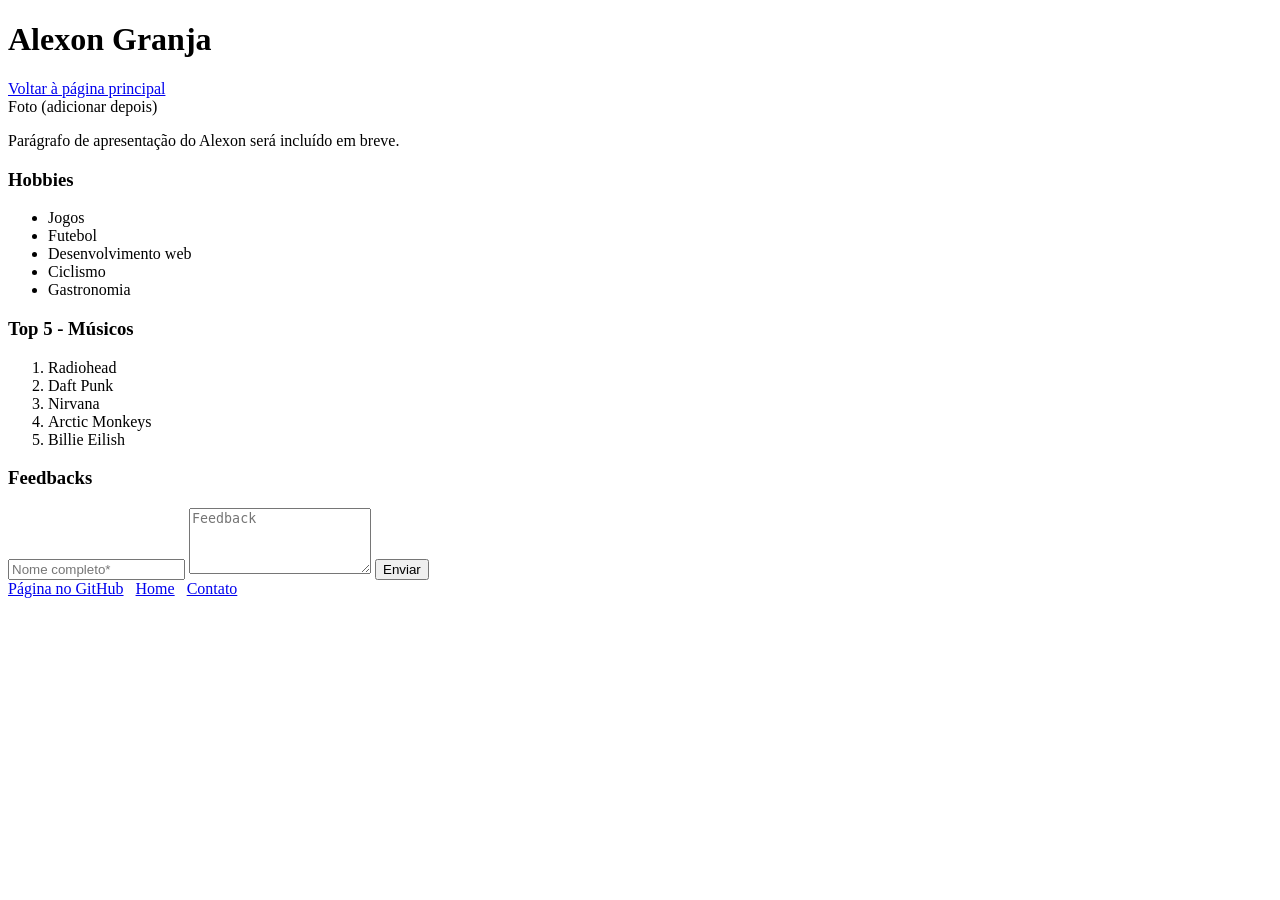
==== alexon.html @ 61d777d3 "Inital commit" ====
<!doctype html>
<html lang="pt-BR">
  <head>
    <meta charset="utf-8" />
    <meta name="viewport" content="width=device-width, initial-scale=1" />
    <title>Alexon Granja - Lupinos</title>
    <!-- Estilização removida; será adicionada em tarefa futura -->
  </head>
  <body>
    <header>
      <h1>Alexon Granja</h1>
      <nav><a href="site.html">Voltar à página principal</a></nav>
    </header>
    <main>
      <div class="photo">Foto (adicionar depois)</div>
      <p>Parágrafo de apresentação do Alexon será incluído em breve.</p>

      <h3>Hobbies</h3>
      <ul>
        <li>Jogos</li>
        <li>Futebol</li>
        <li>Desenvolvimento web</li>
        <li>Ciclismo</li>
        <li>Gastronomia</li>
      </ul>

      <h3>Top 5 - Músicos</h3>
      <ol>
        <li>Radiohead</li>
        <li>Daft Punk</li>
        <li>Nirvana</li>
        <li>Arctic Monkeys</li>
        <li>Billie Eilish</li>
      </ol>

      <section>
        <h3>Feedbacks</h3>
        <form>
          <input type="text" placeholder="Nome completo*" />
          <textarea rows="4" placeholder="Feedback"></textarea>
          <button type="button" class="btn">Enviar</button>
        </form>
      </section>
    </main>

    <footer>
      <div>
        <a class="btn" href="https://github.com/" target="_blank"
          >Página no GitHub</a
        >
        <a class="btn" href="site.html" style="margin-left: 8px">Home</a>
        <a class="btn" href="contact-alexon.html" style="margin-left: 8px"
          >Contato</a
        >
      </div>
    </footer>
  </body>
</html>
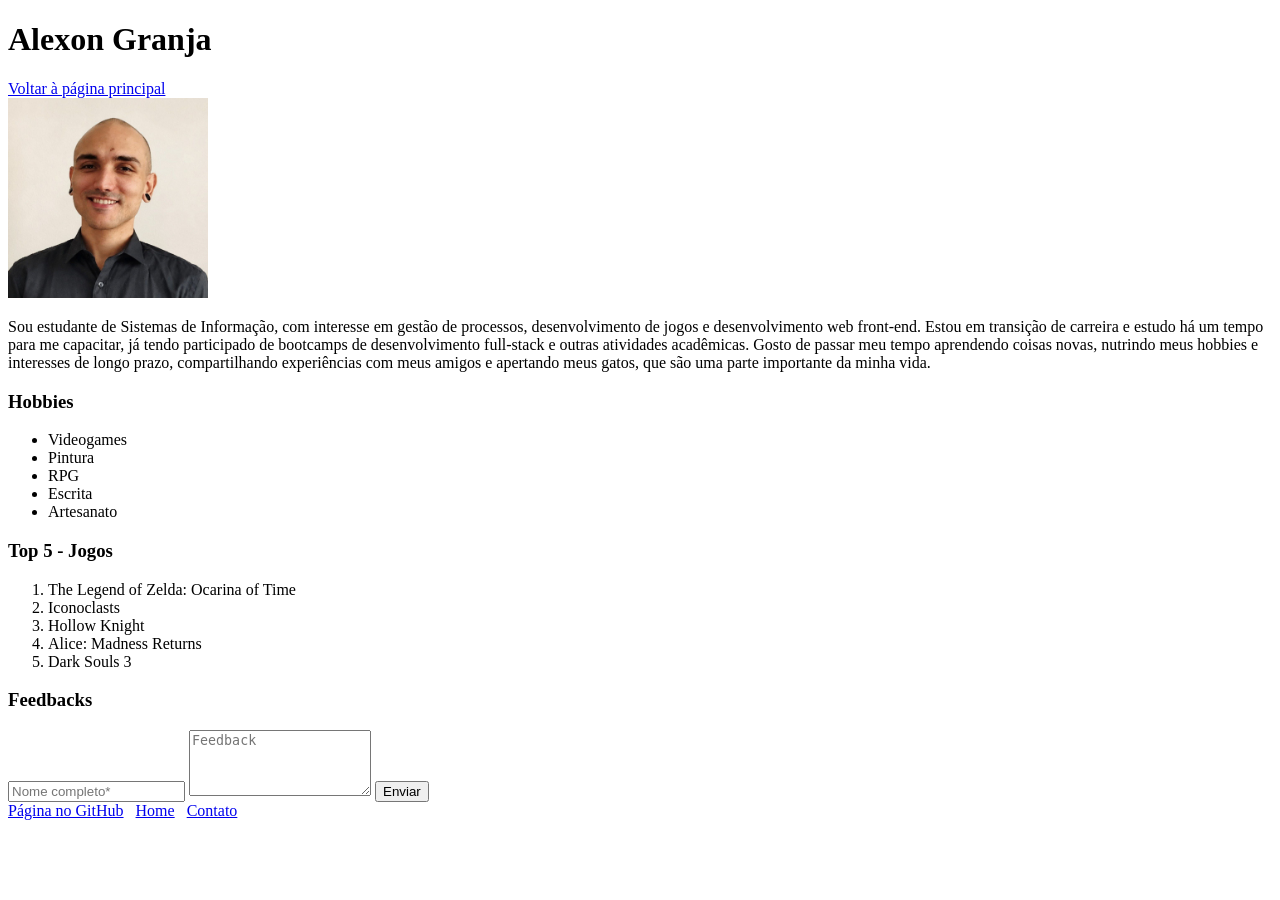
==== commit 9317fba3: "fix: update alexon description" ====
--- a/alexon.html
+++ b/alexon.html
@@ -4,7 +4,7 @@
     <meta charset="utf-8" />
     <meta name="viewport" content="width=device-width, initial-scale=1" />
     <title>Alexon Granja - Lupinos</title>
-    <!-- Estilização removida; será adicionada em tarefa futura -->
+    <!-- Estilização será adicionada em tarefa futura -->
   </head>
   <body>
     <header>
@@ -12,25 +12,34 @@
       <nav><a href="site.html">Voltar à página principal</a></nav>
     </header>
     <main>
-      <div class="photo">Foto (adicionar depois)</div>
-      <p>Parágrafo de apresentação do Alexon será incluído em breve.</p>
+      <img src="assets/img/alexon.jpg" alt="Foto de Alexon" width="200" />
+      <p>
+        Sou estudante de Sistemas de Informação, com interesse em gestão de
+        processos, desenvolvimento de jogos e desenvolvimento web front-end.
+        Estou em transição de carreira e estudo há um tempo para me capacitar,
+        já tendo participado de bootcamps de desenvolvimento full-stack e outras
+        atividades acadêmicas. Gosto de passar meu tempo aprendendo coisas
+        novas, nutrindo meus hobbies e interesses de longo prazo, compartilhando
+        experiências com meus amigos e apertando meus gatos, que são uma parte
+        importante da minha vida.
+      </p>
 
       <h3>Hobbies</h3>
       <ul>
-        <li>Jogos</li>
-        <li>Futebol</li>
-        <li>Desenvolvimento web</li>
-        <li>Ciclismo</li>
-        <li>Gastronomia</li>
+        <li>Videogames</li>
+        <li>Pintura</li>
+        <li>RPG</li>
+        <li>Escrita</li>
+        <li>Artesanato</li>
       </ul>
 
-      <h3>Top 5 - Músicos</h3>
+      <h3>Top 5 - Jogos</h3>
       <ol>
-        <li>Radiohead</li>
-        <li>Daft Punk</li>
-        <li>Nirvana</li>
-        <li>Arctic Monkeys</li>
-        <li>Billie Eilish</li>
+        <li>The Legend of Zelda: Ocarina of Time</li>
+        <li>Iconoclasts</li>
+        <li>Hollow Knight</li>
+        <li>Alice: Madness Returns</li>
+        <li>Dark Souls 3</li>
       </ol>
 
       <section>
@@ -45,7 +54,7 @@
 
     <footer>
       <div>
-        <a class="btn" href="https://github.com/" target="_blank"
+        <a class="btn" href="https://github.com/alxngrnj" target="_blank"
           >Página no GitHub</a
         >
         <a class="btn" href="site.html" style="margin-left: 8px">Home</a>
